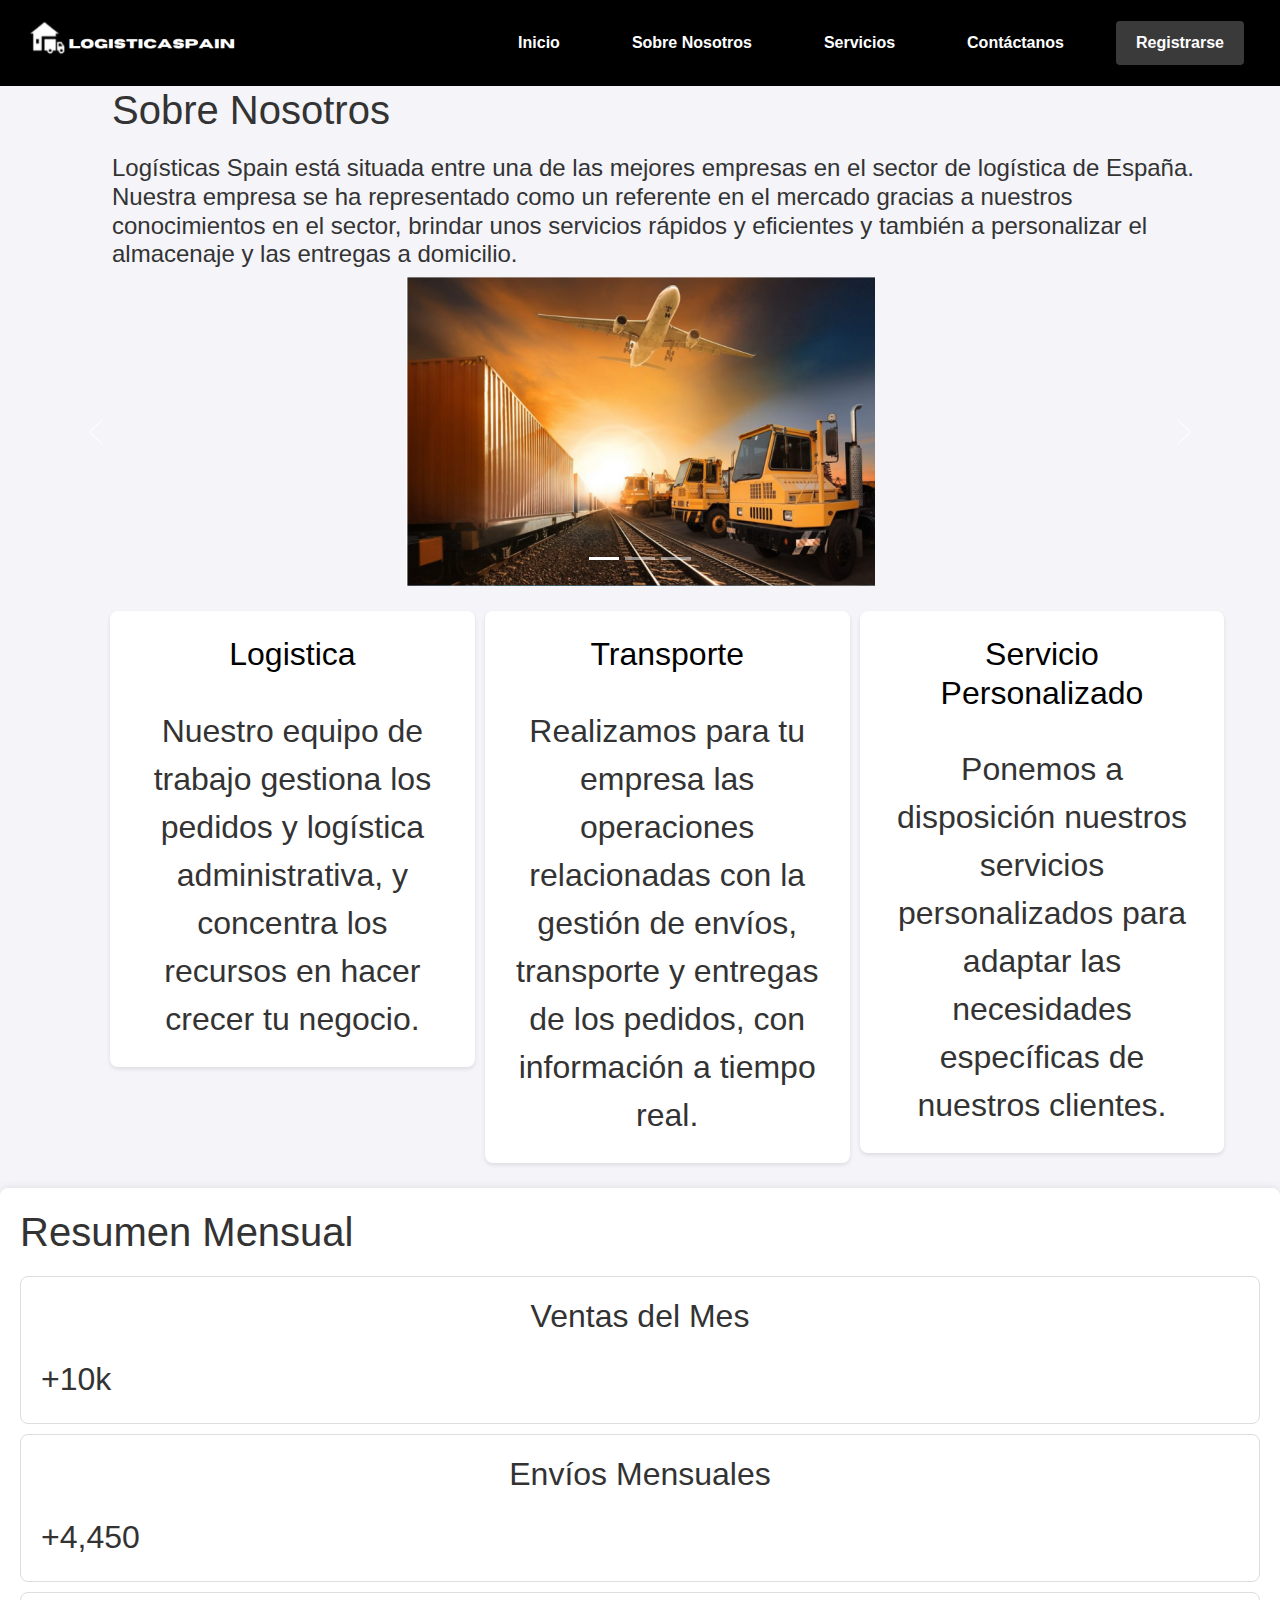
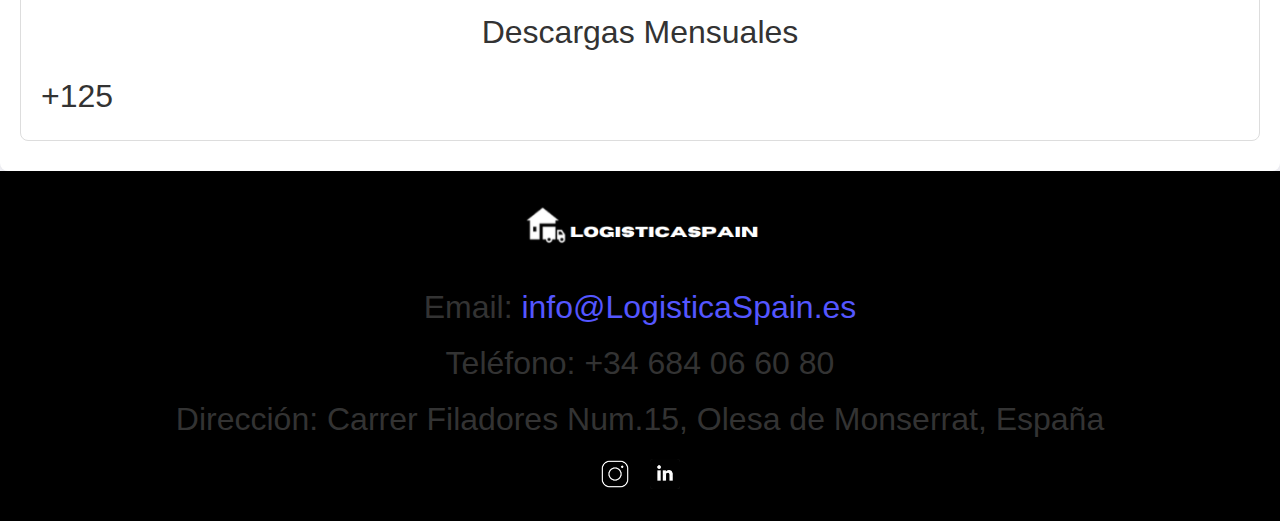
==== Z4_Projecte2/index.html @ cab5e46e "Add files via upload" ====
<!DOCTYPE html>
<html lang="es">
<head>
    <title>LogisticaSpain</title>
    <link href="https://cdn.jsdelivr.net/npm/bootstrap@5.3.3/dist/css/bootstrap.min.css" rel="stylesheet" integrity="sha384-QWTKZyjpPEjISv5WaRU9OFeRpok6YctnYmDr5pNlyT2bRjXh0JMhjY6hW+ALEwIH" crossorigin="anonymous">
    <link rel="stylesheet" href="css/index.css">
    <link rel="icon" href="imagenes/logo.ico" srcset="index.html" type="image/x-icon">
</head>
<body>
  <header>
    <nav class="navbar">
        <div class="logo">
            <img src="imagenes/logofooter.png" alt="Logo" class="logo-img">
        </div>
        <ul class="navbar-list">
            <li class="navbar-item">
                <a href="index.html" class="navbar-link">Inicio</a>
                <ul class="dropdown">
                    <li><a href="blog.html">Blog(Actualidad)</a></li>
                </ul>
            </li>
            <li class="navbar-item">
                <a href="sobrenosotros.html" class="navbar-link">Sobre Nosotros</a>
                <ul class="dropdown">
                    <li><a href="trabajarconnosotros.html">Trabajar con nosotros</a></li>
                    <li><a href="compañia.html">Compañia</a></li>
                    <li><a href="enlacesdeinteres.html">Enlaces de interes</a></li>
                </ul>
            </li>
            <li class="navbar-item">
                <a href="servicios.html" class="navbar-link">Servicios</a>
                <ul class="dropdown">
                    <li><a href="flotaeinstalaciones.html">Flota e Instalaciones</a></li>
                    <li><a href="sectoresenlosquetrabajamos.html">Sectores en los que trabajamos</a></li>
                    <li><a href="comprarservicio.html">Comprar servicio</a></li>
                </ul>
            </li>
            <li class="navbar-item">
                <a href="contactanos.html" class="navbar-link">Contáctanos</a>
            </li>
            <li class="navbar-item login">
                <a href="registrarse.html" class="navbar-link">Registrarse</a>
            </li>
        </ul>
    </nav>
</header>

    <div class="container">
        <h1>Sobre Nosotros</h1>
        <h4>Logísticas Spain está situada entre una de las mejores empresas en el sector de logística de España. Nuestra empresa se ha representado como un referente en el mercado gracias a nuestros conocimientos en el sector, brindar unos servicios rápidos y eficientes y también a personalizar el almacenaje y las entregas a domicilio.</h4>
    </div>
    
    <div id="carouselExampleIndicators" class="carousel slide">
      <div class="carousel-indicators">
          <button type="button" data-bs-target="#carouselExampleIndicators" data-bs-slide-to="0" class="active" aria-current="true" aria-label="Slide 1"></button>
          <button type="button" data-bs-target="#carouselExampleIndicators" data-bs-slide-to="1" aria-label="Slide 2"></button>
          <button type="button" data-bs-target="#carouselExampleIndicators" data-bs-slide-to="2" aria-label="Slide 3"></button>
      </div>
      <div class="carousel-inner">
          <div class="carousel-item active">
              <img src="imagenes/Carousel1.png" class="d-block w-70 mx-auto" alt="...">
          </div>
          <div class="carousel-item">
              <img src="imagenes/Carousel2.png" class="d-block w-70 mx-auto" alt="...">
          </div>
          <div class="carousel-item">
              <img src="imagenes/Carousel3.png" class="d-block w-70 mx-auto" alt="...">
          </div>
      </div>
      <button class="carousel-control-prev" type="button" data-bs-target="#carouselExampleIndicators" data-bs-slide="prev">
          <span class="carousel-control-prev-icon" aria-hidden="true"></span>
          <span class="visually-hidden">Previous</span>
      </button>
      <button class="carousel-control-next" type="button" data-bs-target="#carouselExampleIndicators" data-bs-slide="next">
          <span class="carousel-control-next-icon" aria-hidden="true"></span>
          <span class="visually-hidden">Next</span>
      </button>
  </div>

<!https://getbootstrap.esdocu.com/docs/5.3/components/carousel/>


    <div class="container text-center">
      <div class="row align-items-start">
        <div class="col">
          <h2>Logistica</h2>
          <p>Nuestro equipo de trabajo gestiona los pedidos y logística administrativa, y concentra los recursos en hacer crecer tu negocio.</p>        </div>
        <div class="col">
          <h2>Transporte</h2>
          <p>Realizamos para tu empresa las operaciones relacionadas con la gestión de envíos, transporte y entregas de los pedidos, con información a tiempo real.</p>        </div>
        <div class="col">
          <h2>Servicio Personalizado</h2>
          <p>Ponemos a disposición nuestros servicios personalizados para adaptar las necesidades específicas de nuestros clientes.</p>        </div>
      </div>
    </div>

<!https://getbootstrap.esdocu.com/docs/5.3/layout/columns/
Lo he personalizado pero lo demas es del bootstrap>

    <div class="dashboard">
      <h1>Resumen Mensual</h1>
      <div class="card">
          <h2>Ventas del Mes</h2>
          <p id="ventas">+10k</p>
      </div>
      <div class="card">
          <h2>Envíos Mensuales</h2>
          <p id="envios">+4,450</p>
      </div>
      <div class="card">
          <h2>Descargas Mensuales</h2>
          <p id="descargas">+125</p>
      </div>
    </div>

    <button class="toTop" id="toTop">     <!-- Crea un botón con la clase y ID "toTop" -->
        <svg viewBox="0 0 24 24">         <!-- Crea un ícono SVG dentro del botón -->
          <path d="m4 16 8-8 8 8"></path> <!-- Dibuja un camino que crea un ícono de flecha hacia arriba (un chevron) -->
        </svg>
    </button>
    
    <script>
      const toTop = (() => {         // Esta es una Expresión de Función Inmediatamente Invocada (IIFE) que configura la funcionalidad de un botón "ir arriba"
        let button = document.getElementById("toTop")     // Selecciona el elemento del botón con el ID "toTop"
        window.onscroll = () => {         // Agrega un detector de eventos para el desplazamiento en la ventana
          button.classList[
              (document.documentElement.scrollTop > 100) ? "add" : "remove"
            ]("is-visible")
        // Agrega o elimina la clase "is-visible" según la posición del desplazamiento
        // Si la página se desplaza más de 100 píxeles, se agrega la clase "is-visible"
        // De lo contrario, se elimina la clase
        }
        button.onclick = () => {
        // Agrega un detector de eventos de clic al botón
          window.scrollTo({
            top:0, behavior:"smooth"
          })
        // Cuando se hace clic, desplaza suavemente la página hasta la parte superior
        }
      })()
    </script>


    <footer class="footer">
      <div class="footer-logo">
          <img src="imagenes/logofooter.png" alt="Logo">
      </div>
      <div class="footer-info">
          <p>Email: <a href="mailto:info@LogisticaSpain.es">info@LogisticaSpain.es</a></p>
          <p>Teléfono: +34 684 06 60 80</p>
          <p>Dirección: Carrer Filadores Num.15, Olesa de Monserrat, España</p>
      </div>
      <div class="footer-social">
          <a href="https://www.instagram.com/logisticaspain/" target="_blank">
              <img src="imagenes/Instagram.png" alt="Instagram">
          </a>
          <a href="https://www.linkedin.com/in/logisticaspain-es-b552a6332/" target="_blank">
              <img src="imagenes/LInkedin.png" alt="LinkedIn">
          </a>
      </div>
    </footer>

    <script src="https://cdn.jsdelivr.net/npm/bootstrap@5.3.3/dist/js/bootstrap.bundle.min.js" integrity="sha384-YvpcrYf0tY3lHB60NNkmXc5s9fDVZLESaAA55NDzOxhy9GkcIdslK1eN7N6jIeHz" crossorigin="anonymous"></script>

</body>
</html>

<!En esta pagina te he puesto dos frameworks que son el carousel con tres imagenes distintas(linia 80)
y tambien tres columnas con informacion donde he tenido que personalizarlo un poco para que se vea bien
(linia 97)>
---- Z4_Projecte2/css/index.css ----
/*index.html*/
/*header*/


.navbar {
  display: flex; /* Usa flexbox para organizar elementos */
  justify-content: space-between; /* Distribuye espacio entre elementos */
  align-items: center; /* Centra verticalmente los elementos */
  flex-wrap: wrap; /* Permite que los elementos se envuelvan en pantallas pequeñas */
}

.logo {
  margin-left: 20px; /* Añade margen al lado izquierdo del logo */
}

.logo-img {
  height: 50px; /* Establece la altura de la imagen del logo */
}

.navbar-list {
  list-style: none; /* Elimina los puntos de la lista */
  margin: 0;
  padding: 0;
  display: flex; /* Usa flexbox para organizar elementos */
  margin-right: 20px;
  flex-wrap: wrap; /* Permite que los elementos se envuelvan */
}

.navbar-item {
  position: relative; /* Establece posicionamiento relativo para los submenús */
}

.navbar-link {
  color: #ffffff; /* Color del texto de los enlaces */
  text-decoration: none; /* Elimina subrayado de los enlaces */
  padding: 10px 20px; /* Añade espacio interno a los enlaces */
  display: block; /* Hace que los enlaces ocupen todo el espacio */
}

.navbar-item:hover .navbar-link {
  background-color: #444; /* Cambia el color de fondo al pasar el ratón */
}

.dropdown {
  display: none; /* Oculta inicialmente el menú desplegable */
  position: absolute; /* Posicionamiento absoluto */
  background-color: #444; /* Color de fondo del menú */
  top: 100%; /* Posiciona el menú justo debajo del elemento padre */
  left: 0;
  min-width: 200px; /* Ancho mínimo del menú */
  list-style: none;
  margin: 0;
  padding: 0;
  z-index: 1000; /* Asegura que el menú esté por encima de otros elementos */
}

.dropdown li {
  width: 100%; /* Hace que los elementos ocupen todo el ancho */
}

.dropdown li a {
  padding: 10px 20px; /* Espacio interno de los elementos del menú */
  display: block; /* Hace que los enlaces ocupen todo el espacio */
  color: #fff; /* Color del texto */
}

.dropdown li a:hover {
  background-color: #5f5f5f; /* Color al pasar el ratón */
}

.navbar-item:hover .dropdown {
  display: block; /* Muestra el menú al pasar el ratón */
}

.login .navbar-link {
  background-color: #3a3a3a; /* Color de fondo del enlace de login */
  border-radius: 4px; /* Bordes redondeados */
}

.login .navbar-link:hover {
  background-color: #525252; /* Color al pasar el ratón */
}
/* se acaba header */ 







/* cuerpo */
* {
  box-sizing: border-box; /* Incluye padding y borde en el ancho y alto total */
}

html {
  scroll-behavior: smooth; /* Desplazamiento suave entre secciones */
}

.containerfotoindex {
  text-align: center; /* Centra el contenido */
  margin-top: 50px; /* Añade margen superior */
}
/* cuerpo final */







/* Estilos generales */
body {
  box-sizing: border-box; /* Incluye padding y borde en dimensiones */
  color: #333; /* Color de texto predeterminado */
  box-sizing: border-box; /* Incluye padding y borde en dimensiones */
  background-color: #f4f4f9; /* Color de fondo */
  justify-content: center; /* Centrado horizontal */
  align-items: center; /* Centrado vertical */
  height: 100vh; /* Altura completa de la ventana */
  background-color: #f4f4f9;
  font-family: 'Roboto', sans-serif; /* Fuente para el cuerpo */
  font-family: Arial, sans-serif; /* Establece la fuente para todo el documento */
  margin: 0; /* Elimina el margen predeterminado */
  padding: 0; /* Elimina el relleno predeterminado */
}

header {
  background-color: #000000; /* Fondo negro para header */
  color: white;
  padding: 1rem;
  text-align: center;
  padding: 10px 0; /* Añade relleno vertical al encabezado */

}

header nav ul {
  list-style: none; /* Elimina puntos de lista */
  padding: 0;
  margin: 0;
  display: flex; /* Organización flexible */
  justify-content: center;
  flex-wrap: wrap; /* Permite envoltura en pantallas pequeñas */ /*distribuyan en múltiples líneas cuando 
  no caben en una sola línea. */
}

header nav ul li {
  margin: 0 1rem; /* Espaciado horizontal */
}

header nav ul li a {
  color: rgb(255, 255, 255); /* Color blanco para enlaces */
  text-decoration: none; /* Sin subrayado */
  font-weight: bold;
}

header nav ul li a:hover {
  text-decoration: underline; /* Subrayado al pasar ratón */
}

main {
  padding: 2rem; /* Relleno interno */
}

.contenedor-apartados {
  display: flex; /* Contenedor flexible */
  justify-content: space-between; /* Distribuye espacio entre elementos */
  gap: 1rem; /* Espacio entre elementos */
  flex-wrap: wrap; /* Permite envoltura */
}

.apartado {
  background-color: white; /* Fondo blanco */
  border-radius: 8px; /* Bordes redondeados */
  box-shadow: 0 2px 4px rgba(0, 0, 0, 0.1); /* Sombra suave */
  padding: 1.5rem;
  flex: 1; /* Crecimiento flexible */
  min-width: 300px; /* Ancho mínimo */
  max-width: 32%; /* Ancho máximo */
  display: flex;
  flex-direction: column; /* Organización vertical */
  align-items: center; /* Centrado horizontal */
  text-align: center; /* Texto centrado */
}

.apartado img {
  max-width: 100px; /* Ancho máximo de imagen */
  height: auto; /* Altura proporcional */
  border-radius: 8px; /* Bordes redondeados */
  margin-bottom: 1rem; /* Margen inferior */
}

.apartado h2 {
  color: #000000; /* Color de título */
  margin-bottom: 0.5rem; /* Margen inferior */
}

.apartado p {
  margin: 0; /* Sin márgenes */
}

footer {
  background-color: #333; /* Fondo oscuro */
  color: white;
  text-align: center;
  padding: 1rem;
  position: absolute; /* Posicionamiento absoluto */
  width: 100%;
  bottom: 0; /* Pegado al fondo */
}








/* footer */
footer {
  background-color: #000000; /* Fondo negro */
  color: white;
  padding: 2rem;
  text-align: center;
  position: relative;
  bottom: 0;
  width: 100%;
}

.footer-logo img {
  width: 250px; /* Ancho del logo */
  height: auto; /* Altura proporcional */
  margin-bottom: 1rem; /* Margen inferior */
}

.footer-info {
  margin-bottom: 1rem; /* Margen inferior */
}

.footer-info p {
  margin: 0.5rem 0; /* Margen vertical */
}

.footer-info a {
  color: #5456ff; /* Color de enlaces */
  text-decoration: none; /* Sin subrayado */
}

.footer-info a:hover {
  text-decoration: underline; /* Subrayado al pasar ratón */
}

.footer-social a {
  display: inline-block; /* Elemento en línea con bloque */
  margin: 0 0.5rem; /* Margen horizontal */
}

.footer-social img {
  width: 30px; /* Ancho de íconos sociales */
  height: auto; /* Altura proporcional */
}

.footer-social a img:hover {
  opacity: 0.7; /* Reducción de opacidad al pasar ratón */
}

.boton-animado-derecha:hover {
  box-shadow: inset 400px 0 0 0 #000000; /* Animación de sombra al pasar ratón */
}

.dashboard {
  text-align: left;
  background: white;
  padding: 20px;
  border-radius: 8px;
  box-shadow: 0 0 10px rgba(0, 0, 0, 0.1);
}

h1 {
  margin-bottom: 20px;
}

.card {
  background: #ffffff;
  border: 1px solid #ddd;
  padding: 20px;
  margin: 10px 0;
  border-radius: 8px;
}

h2 {
  margin-bottom: 10px;
}

p {
  font-size: 2em;
  margin: 0;
  color: #333;
}

.image {
  width: 900px;
}

footer {
  background-color: #000000;
  color: white;
  padding: 2rem;
  text-align: center;
  position: relative;
  bottom: 0;
  width: 100%;
}

.footer-logo img {
  width: 250px;
  height: auto;
  margin-bottom: 1rem;
}

.footer-info {
  margin-bottom: 1rem;
}

.footer-info p {
  margin: 0.5rem 0;
}

.footer-info a {
  color: #5456ff;
  text-decoration: none;
}

.footer-info a:hover {
  text-decoration: underline;
}

.footer-social a {
  display: inline-block;
  margin: 0 0.5rem;
}

.footer-social img {
  width: 30px;
  height: auto;
}

.footer-social a img:hover {
  opacity: 0.7;
}

.boton-animado-derecha:hover {
  box-shadow: inset 400px 0 0 0 #D80286;
}

.dashboard {
  text-align: left;
  background: white;
  padding: 20px;
  border-radius: 8px;
  box-shadow: 0 0 10px rgba(0, 0, 0, 0.1);
}

h1 {
  margin-bottom: 20px;
}

.card {
  background: #ffffff;
  border: 1px solid #ddd;
  padding: 20px;
  margin: 10px 0;
  border-radius: 8px;
}

h2 {
  margin-bottom: 10px;
}

p {
  font-size: 2em;
  margin: 0;
  color: #333;
}
/* footer */

/*sobrenosotros.css*/
/*header*/









/*se acaba el boton header*/  

/*texto a la izquierda y foto a la derecha*/
div.noticia {
  width: 90%;
  margin: 20px auto;
  background-color: rgb(255, 255, 255);
  color: #000000;
  padding: 15px;
}

div.noticia img.derecha {
  float: right;
  margin-left: 15px;
}

div.reset {
  clear: both; /*La propiedad CSS clear especifica si un elemento puede estar al lado de elementos flotantes que lo preceden o si debe ser movido (cleared) debajo de ellos. La propiedad clear aplica a ambos elementos flotantes y no flotantes.*/
}
/*texto a la izquierda y foto a la derecha*/





/*texto a la derecha y foto a la izquierda*/

div.noticia2 {
  width: 90%;
  margin: 20px auto;
  background-color: rgb(255, 255, 255);
  color: #000000;
  padding: 15px;
}

div.noticia2 img.izquierda {
  float: left;
  margin-left: 15px;
  margin-right: 15px;
}

div.reset {
  clear: both; /*los elementos flotantes no pueden flotar en ambos lados*/ /*Que esten a la par*/
}
/*texto a la derecha y foto a la izquierda fin*/







/*Frase Apartado1*/
.frasecontainer1 {
  text-align: center;
}
/*Fin frase apartado1*/

/*Tres apartados(1)*/
.contenedor-apartados {
  display: flex;
  justify-content: space-between;
  gap: 1rem;
  flex-wrap: wrap; /* Añadido para responsividad */
}

.apartado {
  background-color: white;
  border-radius: 8px;
  box-shadow: 0 2px 4px rgba(0, 0, 0, 0.1);
  padding: 1.5rem;
  flex: 1;
  min-width: 300px;
  max-width: 32%;
  display: flex;
  flex-direction: column;
  align-items: center;
  text-align: center;
}

.apartado img {
  max-width: 100px;
  height: auto;
  border-radius: 8px;
  margin-bottom: 1rem;
}

.apartado h2 {
  color: #000000;
  margin-bottom: 0.5rem;
}

.apartado p {
  margin: 0;
}
/*Tres apartados(1) fin*/

/*Frase Apartado2*/
.frasecontainer2 {
  text-align: center;
}
/*Fin frase apartado2*/

/*Tres apartados (2)*/
.contenedor-apartados2 {
  display: flex;
  justify-content: space-between;
  gap: 1rem;
  flex-wrap: wrap; /* Añadido para responsividad */
  margin-top: 10px;
  margin-bottom: 10px;
}

.apartado {
  background-color: white;
  border-radius: 8px;
  box-shadow: 0 2px 4px rgba(0, 0, 0, 0.1);
  padding: 1.5rem;
  flex: 1;
  min-width: 300px;
  max-width: 32%;
  display: flex;
  flex-direction: column;
  align-items: center;
  text-align: center;
}

.apartado img {
  max-width: 100px;
  height: auto;
  border-radius: 8px;
  margin-bottom: 1rem;
}

.apartado h2 {
  color: #000000;
  margin-bottom: 0.5rem;
}

.apartado p {
  margin: 0;
}
/*Tres apartados(2) fin*/

.container {
  text-align: left;
  margin-left: 100px;
}




/* Botón Subir */
.toTop {
  border: none; /* Sin borde */
  display: flex; /* Contenedor flexible */
  cursor: pointer; /* Cursor de puntero */
  transition: opacity 0.3s, transform 0.3s; /* Transición suave */
  position: fixed; /* Posicionamiento fijo */
  right: 1rem; /* Distancia desde la derecha */
  bottom: 1rem; /* Distancia desde abajo */
  z-index: 9999; /* Capa superior */
}

.toTop:not(.is-visible) {
  pointer-events: none; /* Sin eventos de ratón */
  opacity: 0; /* Transparente */
  transform: translateY(-2rem); /* Desplazamiento vertical */
}

.toTop svg {
  stroke-width: 3px; /* Grosor del trazo */
  stroke: currentColor; /* Color de trazo actual */
  fill: none; /* Sin relleno */
  width: 20px; /* Ancho */
}

.toTop {
  background-color: #252525; /* Color de fondo */
  box-shadow: 0 1px 3px rgba(0, 0, 0, 0.5); /* Sombra */
  border-radius: 0.5rem; /* Bordes redondeados */
  padding: 0.75rem; /* Relleno */
  color: #fff; /* Color de texto */
}







/* Media Queries para dispositivos móviles */
@media (max-width: 768px) {
  .navbar-list {
    flex-direction: column; /* Cambio a columna */
    align-items: center; /* Centrado */
  }

  .contenedor-apartados,
  .contenedor-apartados2,
  .contenedor-apartados3,
  .contenedor-apartados4 {
    flex-direction: column; /* Cambio a columna */
    align-items: center; /* Centrado */
  }

  .apartado {
    max-width: 90%; /* Ancho máximo */
  }

  .container3fotos {
    flex-direction: column; /* Cambio a columna */
    align-items: center; /* Centrado */
  }

  .foto {
    width: 80%; /* Ancho */
    margin: 10px 0; /* Margen vertical */
  }
}











/*Apartados de servicios*/
.contenedor-apartados4 {
  display: flex;
  justify-content: space-evenly;
  gap: 1rem; /*Es el ancho del canalón que separa las lineas de las rejillas*/
  flex-wrap: wrap; /* Añadido para responsividad */
}

.apartado {
  background-color: white;
  border-radius: 8px;
  box-shadow: 0 2px 4px rgba(0, 0, 0, 0.1);
  padding: 1.5rem;
  flex: 1;
  min-width: 300px;
  max-width: 32%;
  display: flex;
  flex-direction: column;
  align-items: center;
  text-align: center;
}

.apartado img {
  max-width: 100px;
  height: auto;
  border-radius: 8px;
  margin-bottom: 1rem;
}

.apartado h2 {
  color: #000000;
  margin-bottom: 0.5rem;
}

.apartado p {
  margin: 0;
}
/*Apartados de servicios fin*/









/*flota e instalaciones.css*/
.textoflota {
  text-align: center;
}

/*tres fotos horizontal*/
.container3fotos {
  display: flex;
  justify-content: space-between;
  margin-left: 20px;
  margin-right: 20px;
  margin-top: 25px;
}

.foto {
  width: 30%;
  margin: 0 10px;
  object-fit: cover; /*La propiedad CSS establece cómo debe redimensionarse el contenido de un elemento reemplazado , como un o , para ajustarse a su contenedor.*/
}





/* Media Queries para tres fotos */
@media (max-width: 768px) {
  .container3fotos {
    flex-direction: column; /* Cambiar a columna en pantallas pequeñas */
    align-items: center; /* Centrar contenido */
  }

  .foto {
    width: 80%; /* Ajustar el ancho de las fotos en pantallas pequeñas */
    margin: 10px 0; /* Margen vertical en lugar de horizontal */
  }
}
/*tres fotos fin*/









/*contactanos*/

#contact {
  display: flex;
  justify-content: center;
  align-items: center;
  min-height: 100vh; /*La propiedad CSS establece la altura mínima de un elemento. Evita que el valor utilizado de la propiedad sea menor que el valor especificado para .*/
  background-color: #fff;
}

.contact-container {
  width: 100%;
  max-width: 600px;
  padding: 20px;
  background-color: #fff;
  border-radius: 8px; 
  box-shadow: 0 0 10px rgba(0, 0, 0, 0.1); /*/*La propiedad CSS box-shadow añade efectos de sombra alrededor del marco de un elemento.*/
}

h2 {
  text-align: center;
  color: #333;
  margin-bottom: 20px;
}

label {
  display: block;
  font-size: 14px;
  margin-bottom: 5px;
  color: #333;
}

input, textarea {
  width: 100%;
  padding: 10px;
  margin-bottom: 15px;
  border: 1px solid #ddd;
  border-radius: 4px;
  box-sizing: border-box;
}

textarea {
  resize: vertical;
}

.buttoncon {
  width: 100%;
  padding: 10px;
  background-color: #666666;
  color: white;
  border: none;
  border-radius: 4px;
  cursor: pointer;
  font-size: 16px;
}

button:hover {
  background-color: #575757;
}

/*contactanos fin*/






/*Compañia*/
.containercompa {
  text-align: center;
}

.fotolarga {
width: 100px;
height: 100px;
justify-items: center;}
/*Fin Compañia*/








/*Registrarse*/
.buttonregi {
  width: 100%;
  padding: 0.8rem;
  background-color: #1d1d1d;
  color: white;
  border: none;
  border-radius: 5px;
  font-size: 1rem;
  cursor: pointer;
  transition: background-color 0.3s;
}

button:hover {
  background-color: #4b4b4b;
}
/*Registrarse fin*/








/*Comprar servicio*/
.buy-button {
  background-color: #686868;
  color: white;
  border: none;
  padding: 1rem 2rem;
  border-radius: 5px;
  font-size: 1rem;
  cursor: pointer;
  width: 100%;
  transition: background-color 0.3s;
  margin-bottom: 50px;
}

.buy-button:hover {
  background-color: #797979;
}
/*Comprar servicio fin*/











/*Framework columnas*/
/*Frase Apartado1*/
.col {
  text-align: center;
  margin-top: 25px;
  margin-bottom: 25px;
  margin-left: 10px;
}
/*Fin frase apartado1*/

/*Tres apartados(1)*/
.containertext-center {
  display: flex;
  justify-content: space-between;
  gap: 1rem;/*Es el ancho del canal que separa las columnas de la grilla.*/
  flex-wrap: wrap; /* Añadido para responsividad */
}

.col {
  background-color: white;
  border-radius: 8px;
  box-shadow: 0 2px 4px rgba(0, 0, 0, 0.1);
  padding: 1.5rem;
  flex: 1;
  min-width: 300px;
  max-width: 32%;
  display: flex;
  flex-direction: column;
  align-items: center;
  text-align: center;
}

.col h2 {
  color: #000000;
  margin-bottom: 0.5rem;
}

.col p {
  margin: 0;
  margin-top: 25px;
}
/*Tres apartados(1) fin*/
/*fin Framework columnas*/








/*Framework contactos*/
.card-img-top{
  width: 100px;
  margin-bottom: 15px;
}
/*Fin framework contactos*/
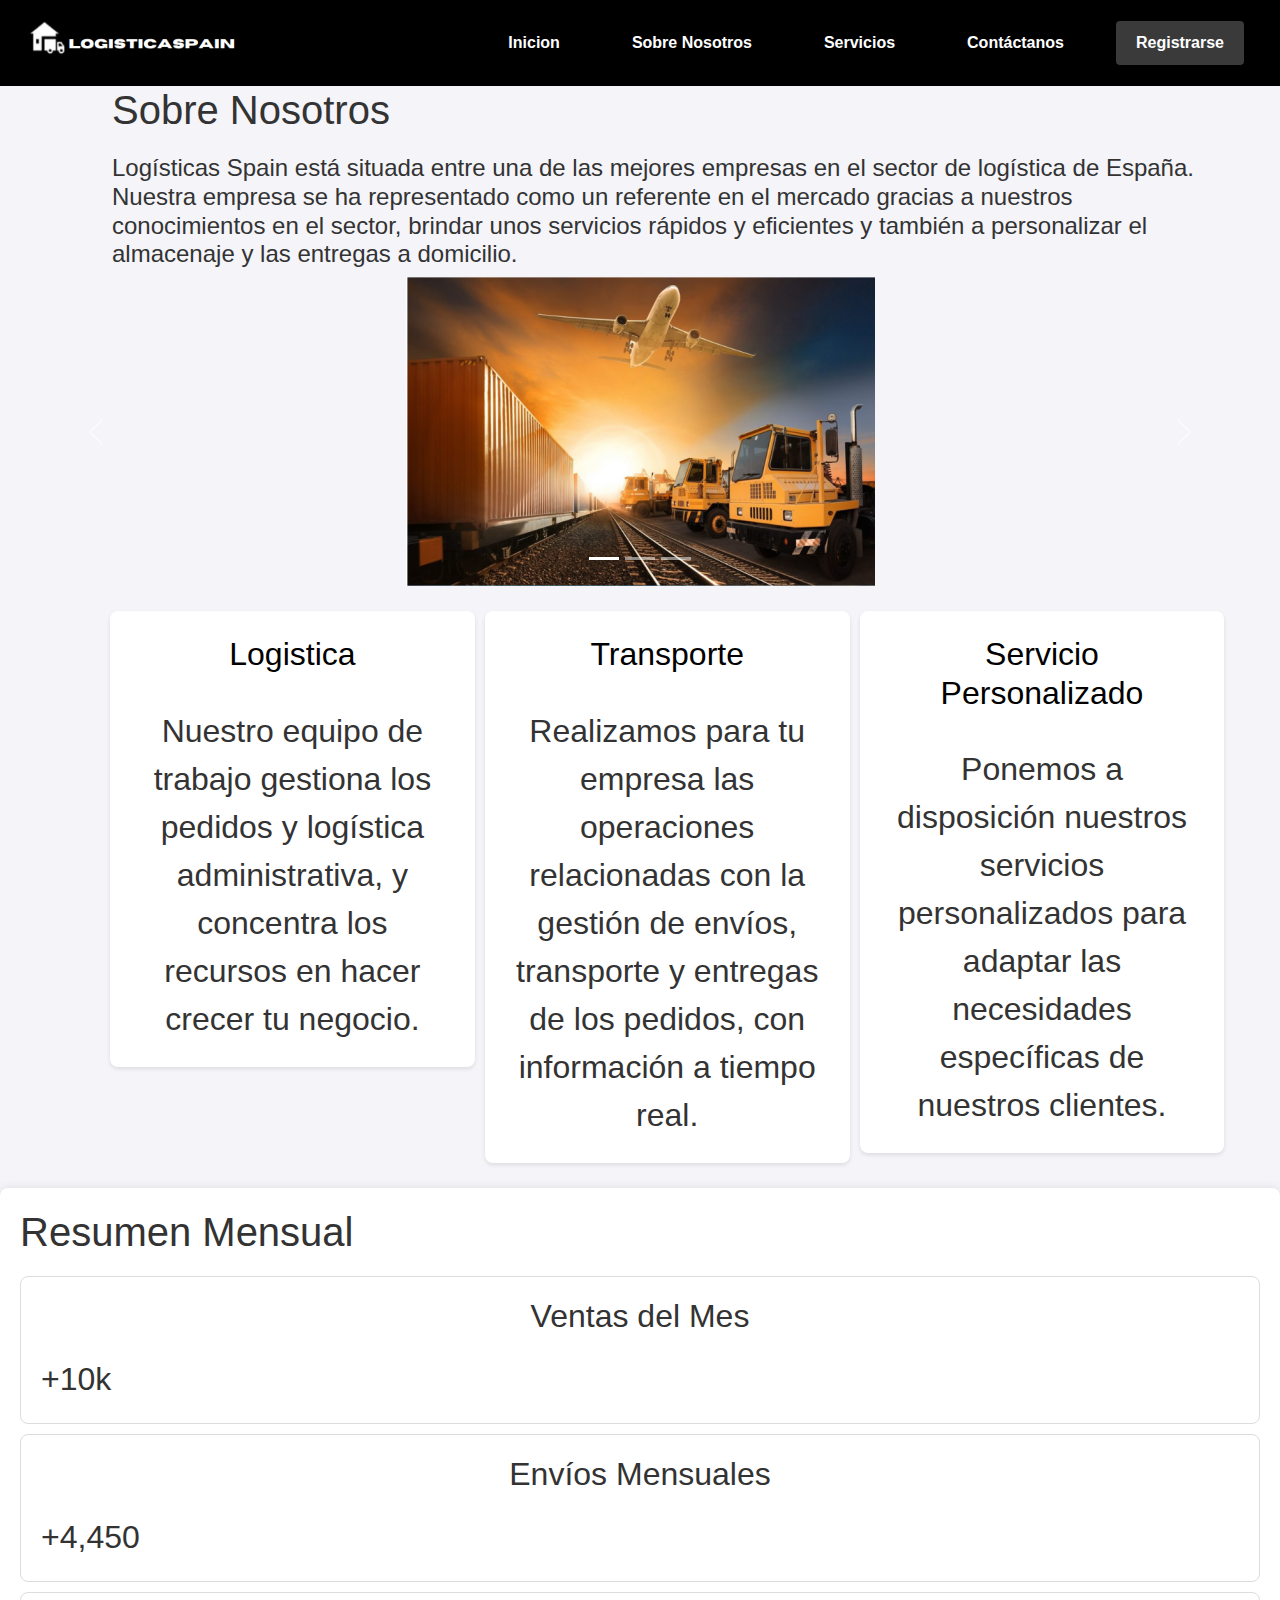
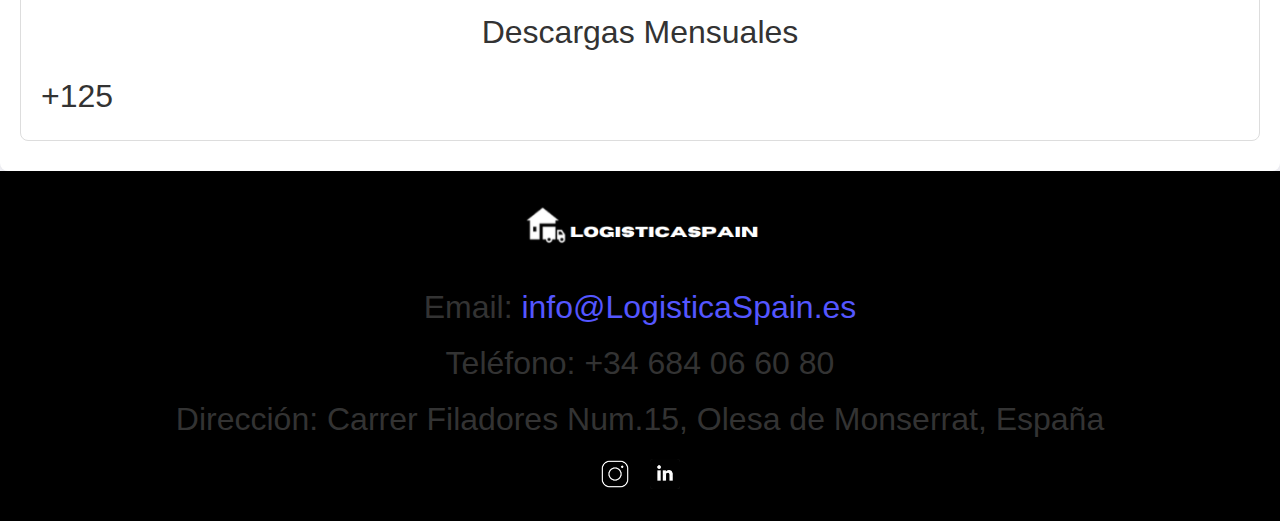
==== commit 365c3062: "Update index.html" ====
--- a/Z4_Projecte2/index.html
+++ b/Z4_Projecte2/index.html
@@ -14,7 +14,7 @@
         </div>
         <ul class="navbar-list">
             <li class="navbar-item">
-                <a href="index.html" class="navbar-link">Inicio</a>
+                <a href="index.html" class="navbar-link">Inicion</a>
                 <ul class="dropdown">
                     <li><a href="blog.html">Blog(Actualidad)</a></li>
                 </ul>
@@ -167,4 +167,4 @@
 
 <!En esta pagina te he puesto dos frameworks que son el carousel con tres imagenes distintas(linia 80)
 y tambien tres columnas con informacion donde he tenido que personalizarlo un poco para que se vea bien
-(linia 97)>+(linia 97)>
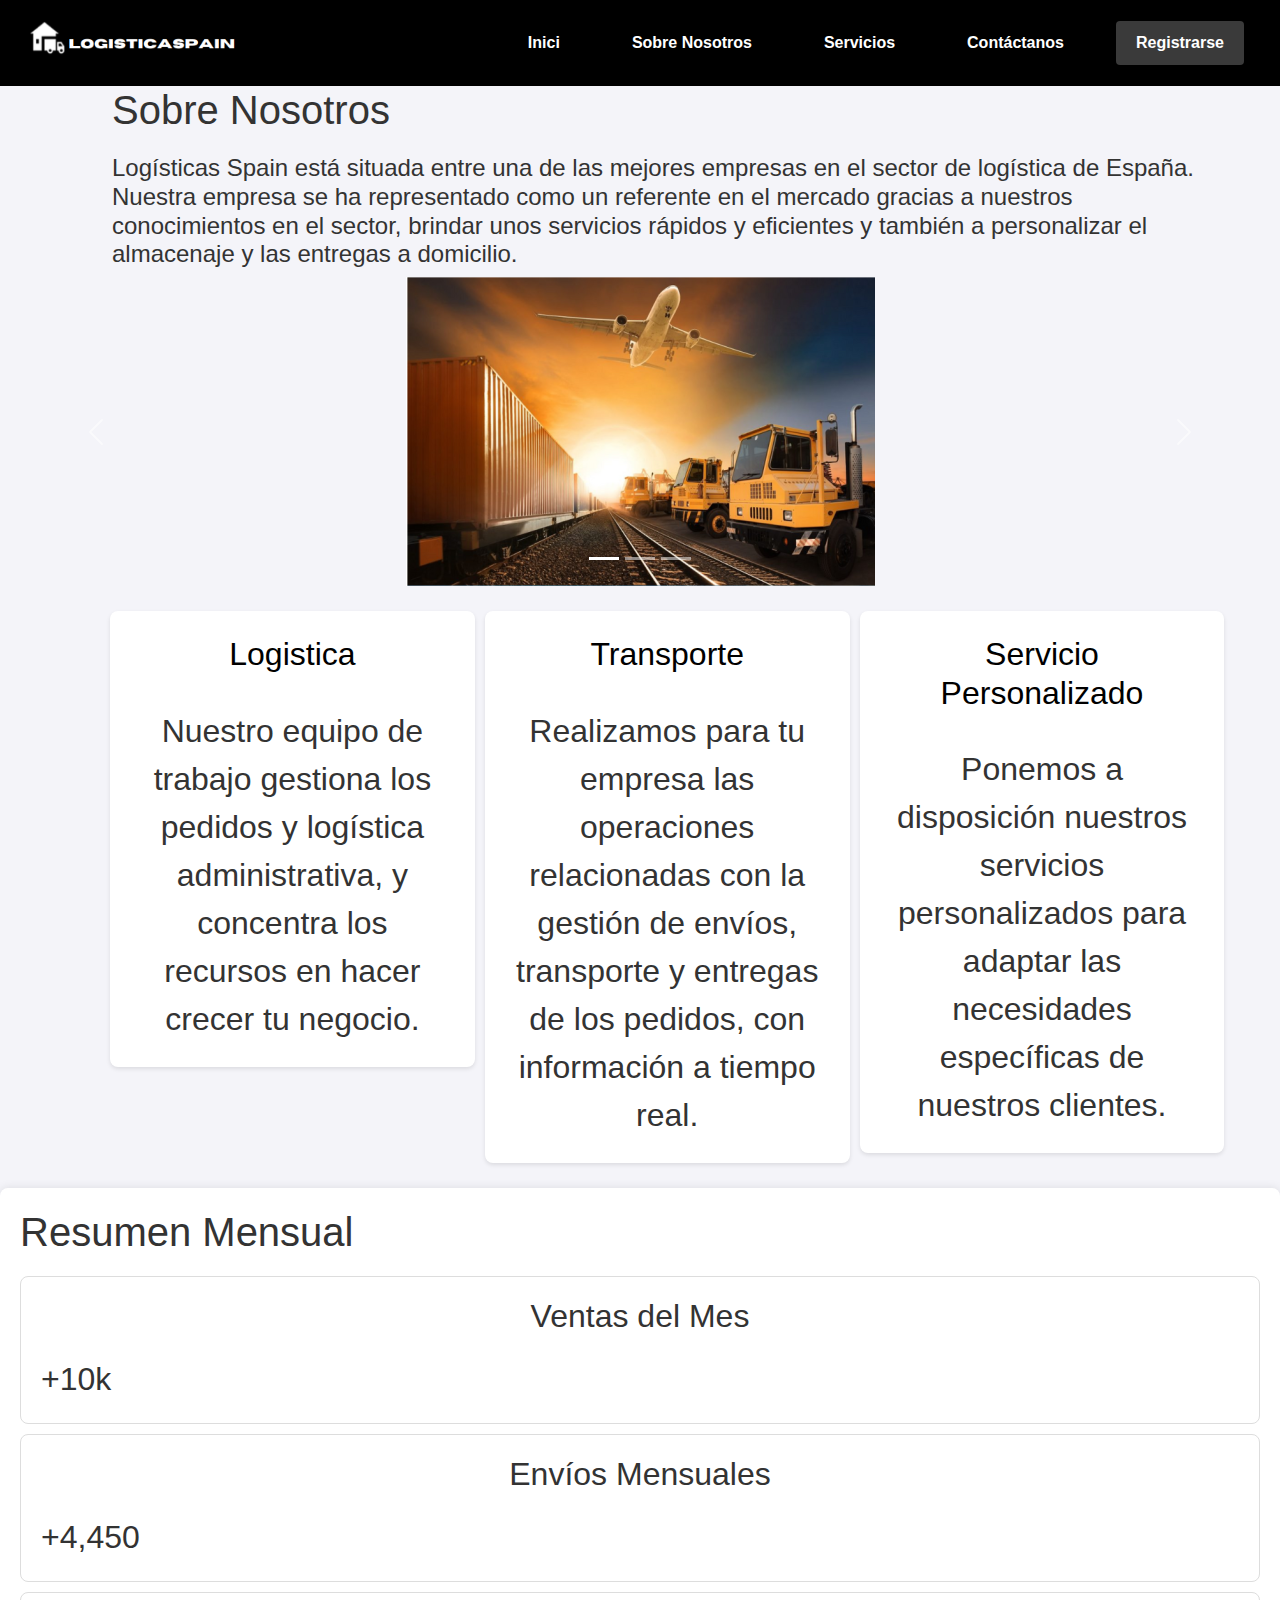
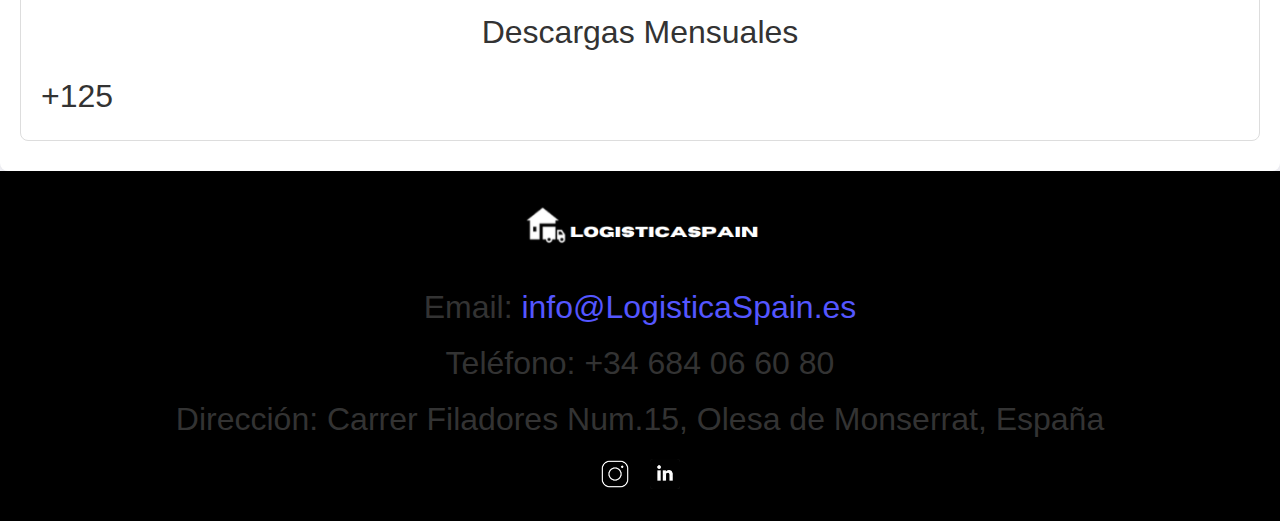
==== commit b87981fd: "Update index.html" ====
--- a/Z4_Projecte2/index.html
+++ b/Z4_Projecte2/index.html
@@ -14,7 +14,7 @@
         </div>
         <ul class="navbar-list">
             <li class="navbar-item">
-                <a href="index.html" class="navbar-link">Inicion</a>
+                <a href="index.html" class="navbar-link">Inici</a>
                 <ul class="dropdown">
                     <li><a href="blog.html">Blog(Actualidad)</a></li>
                 </ul>
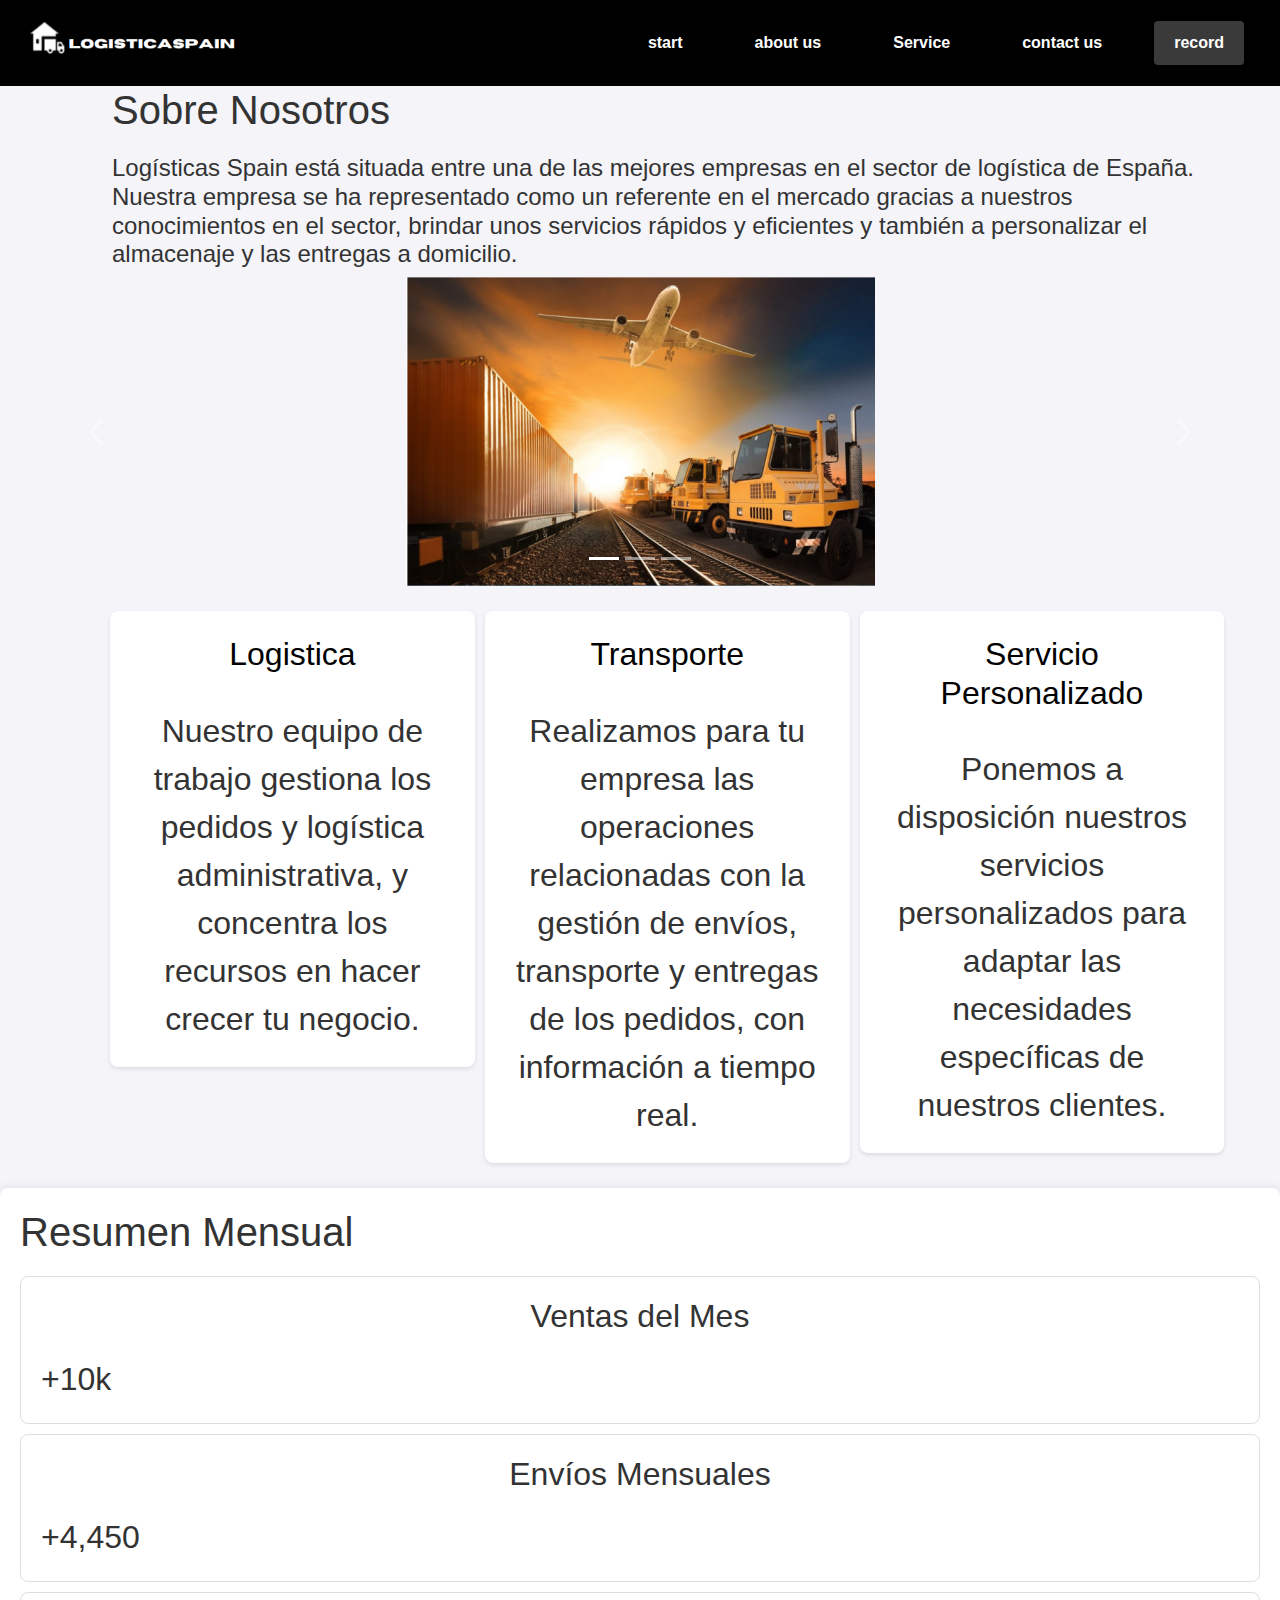
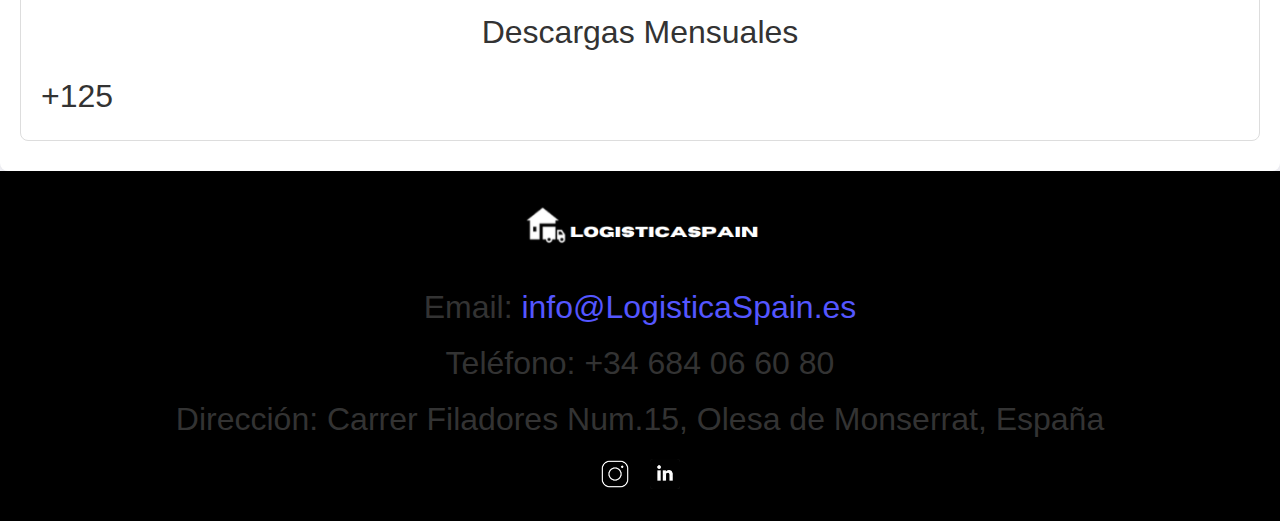
==== commit f77eb308: "Update index.html" ====
--- a/Z4_Projecte2/index.html
+++ b/Z4_Projecte2/index.html
@@ -14,13 +14,13 @@
         </div>
         <ul class="navbar-list">
             <li class="navbar-item">
-                <a href="index.html" class="navbar-link">Inici</a>
+                <a href="index.html" class="navbar-link">start</a>
                 <ul class="dropdown">
-                    <li><a href="blog.html">Blog(Actualidad)</a></li>
+                    <li><a href="blog.html">blog (current events)</a></li>
                 </ul>
             </li>
             <li class="navbar-item">
-                <a href="sobrenosotros.html" class="navbar-link">Sobre Nosotros</a>
+                <a href="sobrenosotros.html" class="navbar-link">about us</a>
                 <ul class="dropdown">
                     <li><a href="trabajarconnosotros.html">Trabajar con nosotros</a></li>
                     <li><a href="compañia.html">Compañia</a></li>
@@ -28,7 +28,7 @@
                 </ul>
             </li>
             <li class="navbar-item">
-                <a href="servicios.html" class="navbar-link">Servicios</a>
+                <a href="servicios.html" class="navbar-link">Service</a>
                 <ul class="dropdown">
                     <li><a href="flotaeinstalaciones.html">Flota e Instalaciones</a></li>
                     <li><a href="sectoresenlosquetrabajamos.html">Sectores en los que trabajamos</a></li>
@@ -36,10 +36,10 @@
                 </ul>
             </li>
             <li class="navbar-item">
-                <a href="contactanos.html" class="navbar-link">Contáctanos</a>
+                <a href="contactanos.html" class="navbar-link">contact us</a>
             </li>
             <li class="navbar-item login">
-                <a href="registrarse.html" class="navbar-link">Registrarse</a>
+                <a href="registrarse.html" class="navbar-link">record</a>
             </li>
         </ul>
     </nav>
